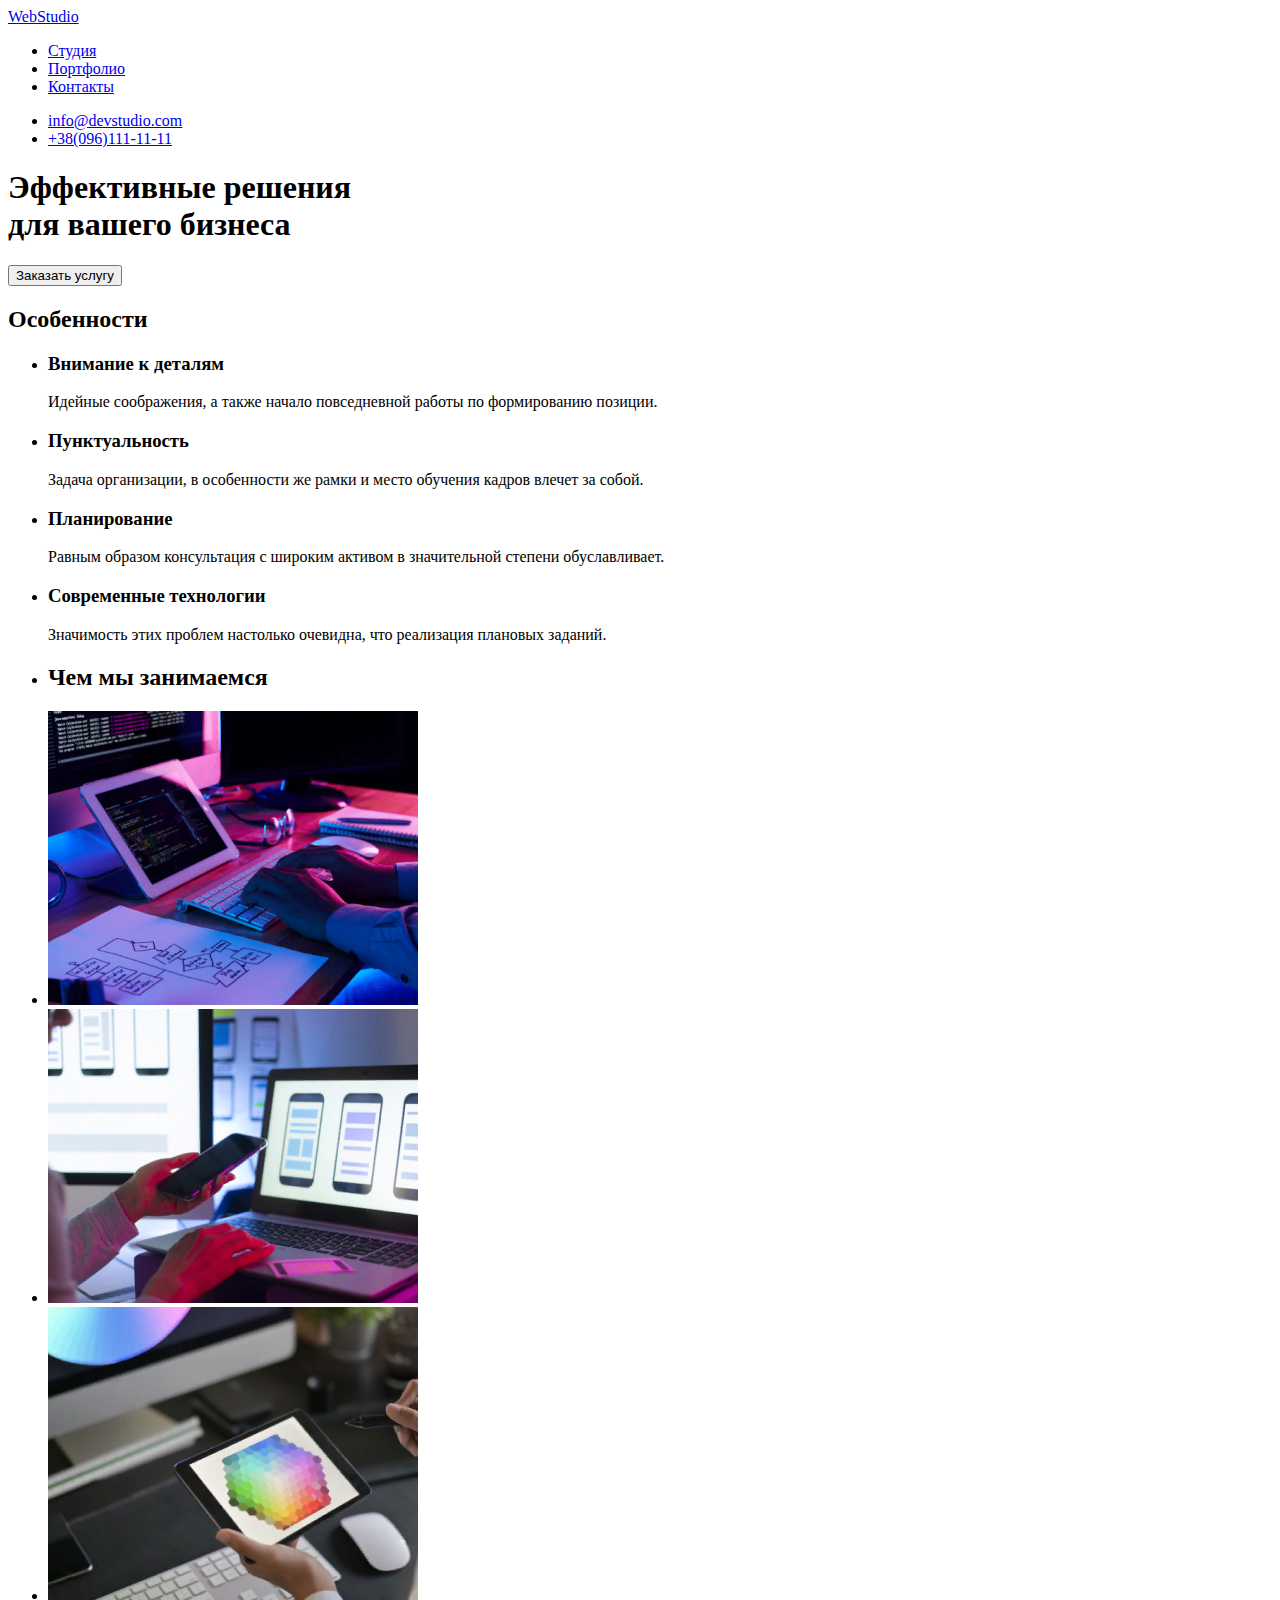
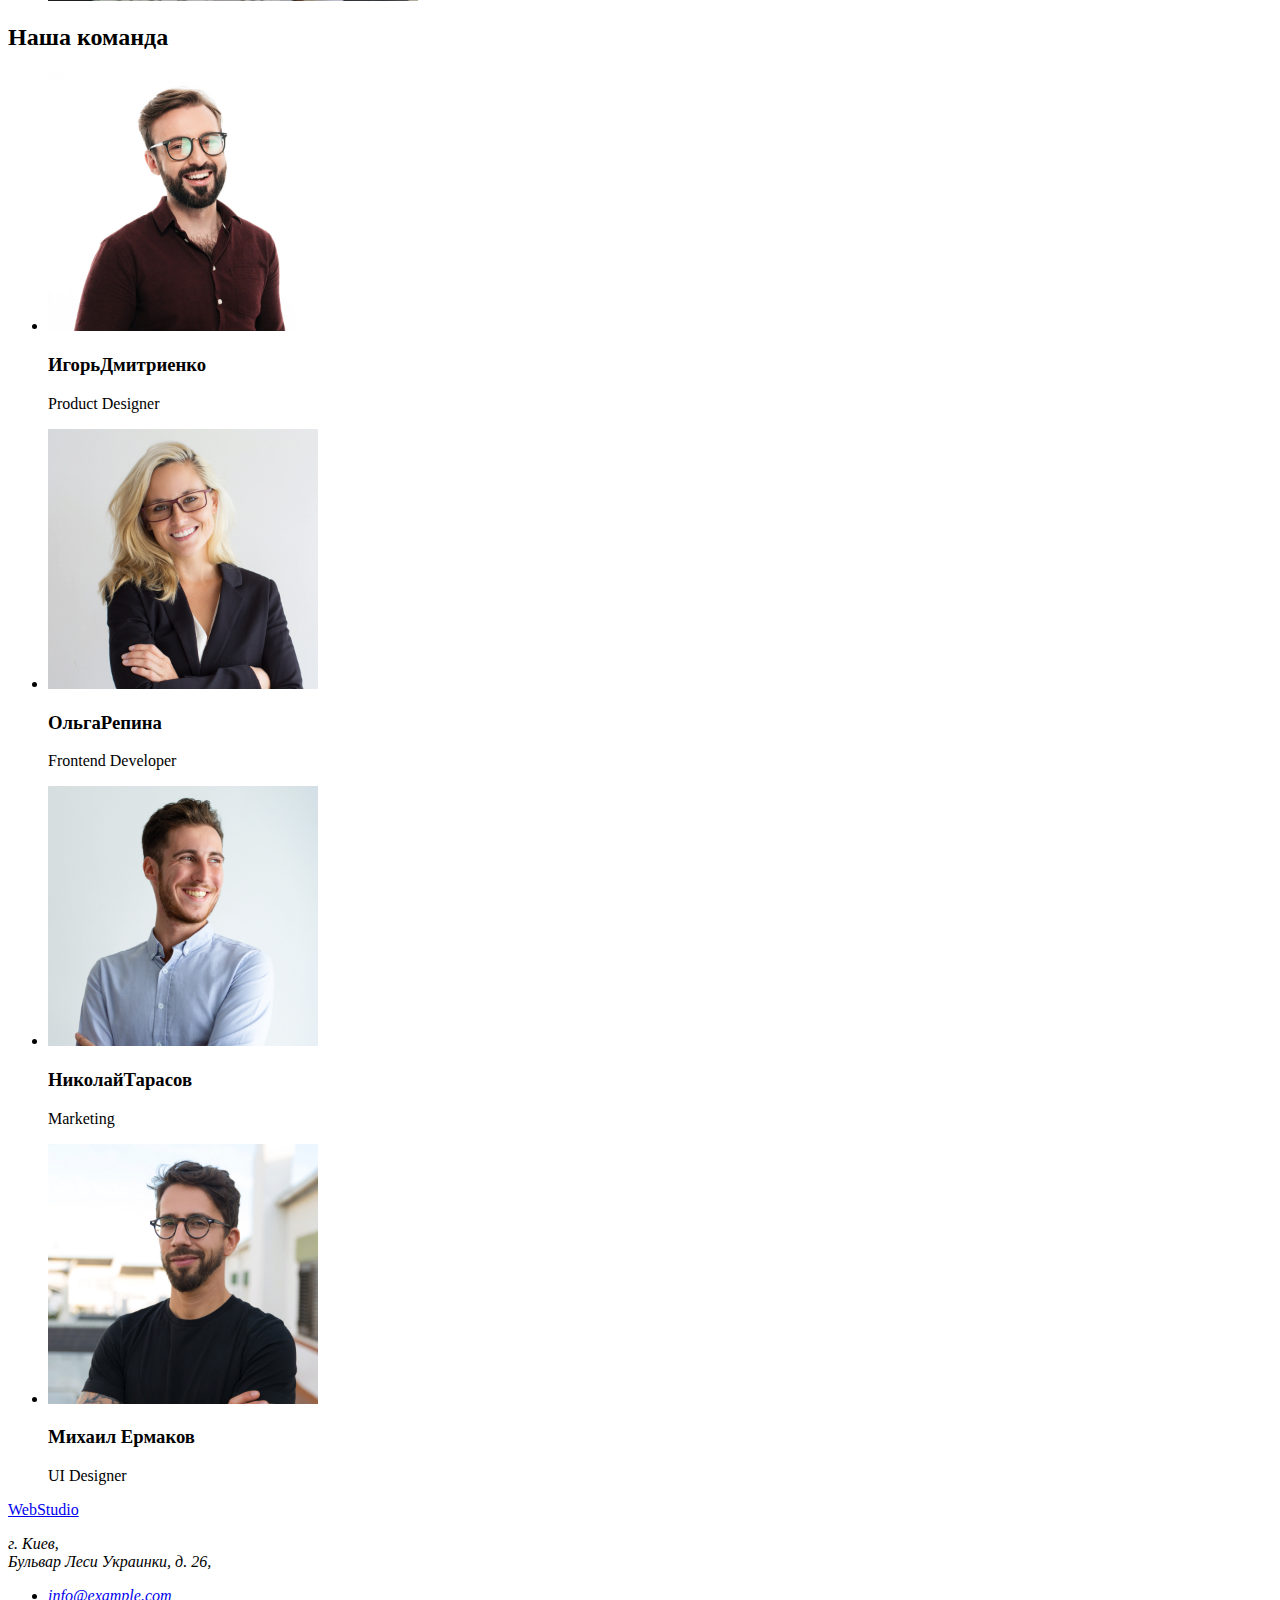
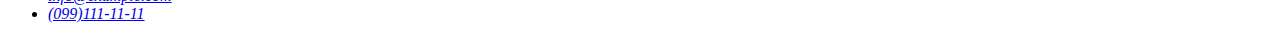
==== index.html @ 768df19d "main" ====
<!DOCTYPE html>
<html lang="ru">
  <head>
    <meta charset="UTF-8" />
    <meta http-equiv="X-UA-Compatible" content="IE=edge" />
    <meta name="viewport" content="width=device-width, initial-scale=1.0" />
    <title>WebStudio</title>
    <link rel="stylesheet" href="./css/style.css" />
  </head>
  <body>
    <header>
      <nav>
        <a href="/" lang="en">WebStudio</a>
        <ul>
          <li>
            <a href="./index.html">Студия</a>
          </li>
          <li>
            <a href="./portfolio.html">Портфолио</a>
          </li>
          <li>
            <a href="./contacts.html">Контакты</a>
          </li>
        </ul>
      </nav>
      <ul>
        <li>
          <a href="mailto:info@devstudio.com">info@devstudio.com</a>
        </li>
        <li>
          <a href="tel:+380961111111">+38(096)111-11-11</a>
        </li>
      </ul>
    </header>
    <main>
      <section>
        <h1>
          Эффективные решения <br />
          для вашего бизнеса
        </h1>
        <button type="button">Заказать услугу</button>
      </section>
      <section>
        <h2>Особенности</h2>
        <ul>
          <li>
            <h3>Внимание к деталям</h3>
            <p>Идейные соображения, а также начало повседневной работы по формированию позиции.</p>
          </li>
          <li>
            <h3>Пунктуальность</h3>
            <p>
              Задача организации, в особенности же рамки и место обучения кадров влечет за собой.
            </p>
          </li>
          <li>
            <h3>Планирование</h3>
            <p>
              Равным образом консультация с широким активом в значительной степени обуславливает.
            </p>
          </li>
          <li>
            <h3>Современные технологии</h3>
            <p>Значимость этих проблем настолько очевидна, что реализация плановых заданий.</p>
          </li>
        </ul>
      </section>
      <section>
        <ul>
          <li>
            <h2>Чем мы занимаемся</h2>
          </li>
          <li>
            <img src="./images/img.jpg" alt="Верстка" height="294" width="370" />
          </li>
          <li>
            <img src="./images/img2.jpg" alt="Мобильніе приложения" height="294" width="370" />
          </li>

          <li>
            <img src="./images/img3.jpg" alt="Веб-дизайн" height="294" width="370" />
          </li>
        </ul>
      </section>
      <section>
        <h2>Наша команда</h2>
        <ul>
          <li>
            <img
              src="./images/igor-demyanenko.jpg"
              alt="ИгорьДмитриенко"
              height="260"
              width="270"
            />
            <h3>ИгорьДмитриенко</h3>
            <p lang="en">Product Designer</p>
          </li>
        </ul>
        <ul>
          <li>
            <img src="./images/olga-repina.jpg" alt="ОльгаРепина" height="260" width="270" />
            <h3>ОльгаРепина</h3>
            <p lang="en">Frontend Developer</p>
          </li>
        </ul>
        <ul>
          <li>
            <img src="./images/nikolai-tarasov.jpg" alt="НиколайТарасов" height="260" width="270" />
            <h3>НиколайТарасов</h3>
            <p lang="en">Marketing</p>
          </li>
        </ul>
        <ul>
          <li>
            <img src="./images/mihail-ermakov.jpg" alt="Михаил Ермаков" height="260" width="270" />
            <h3>Михаил Ермаков</h3>
            <p lang="en">UI Designer</p>
          </li>
        </ul>
      </section>
    </main>
    <footer>
      <a href="/">WebStudio</a>
      <address>
        <p>
          г. Киев, <br />
          Бульвар Леси Украинки, д. 26, <br />
        </p>
        <ul>
          <li>
            <a href="mailto:info@example.com">info@example.com</a>
          </li>
          <li>
            <a href="tel:+380991111111">(099)111-11-11</a>
          </li>
        </ul>
      </address>
    </footer>
  </body>
</html>
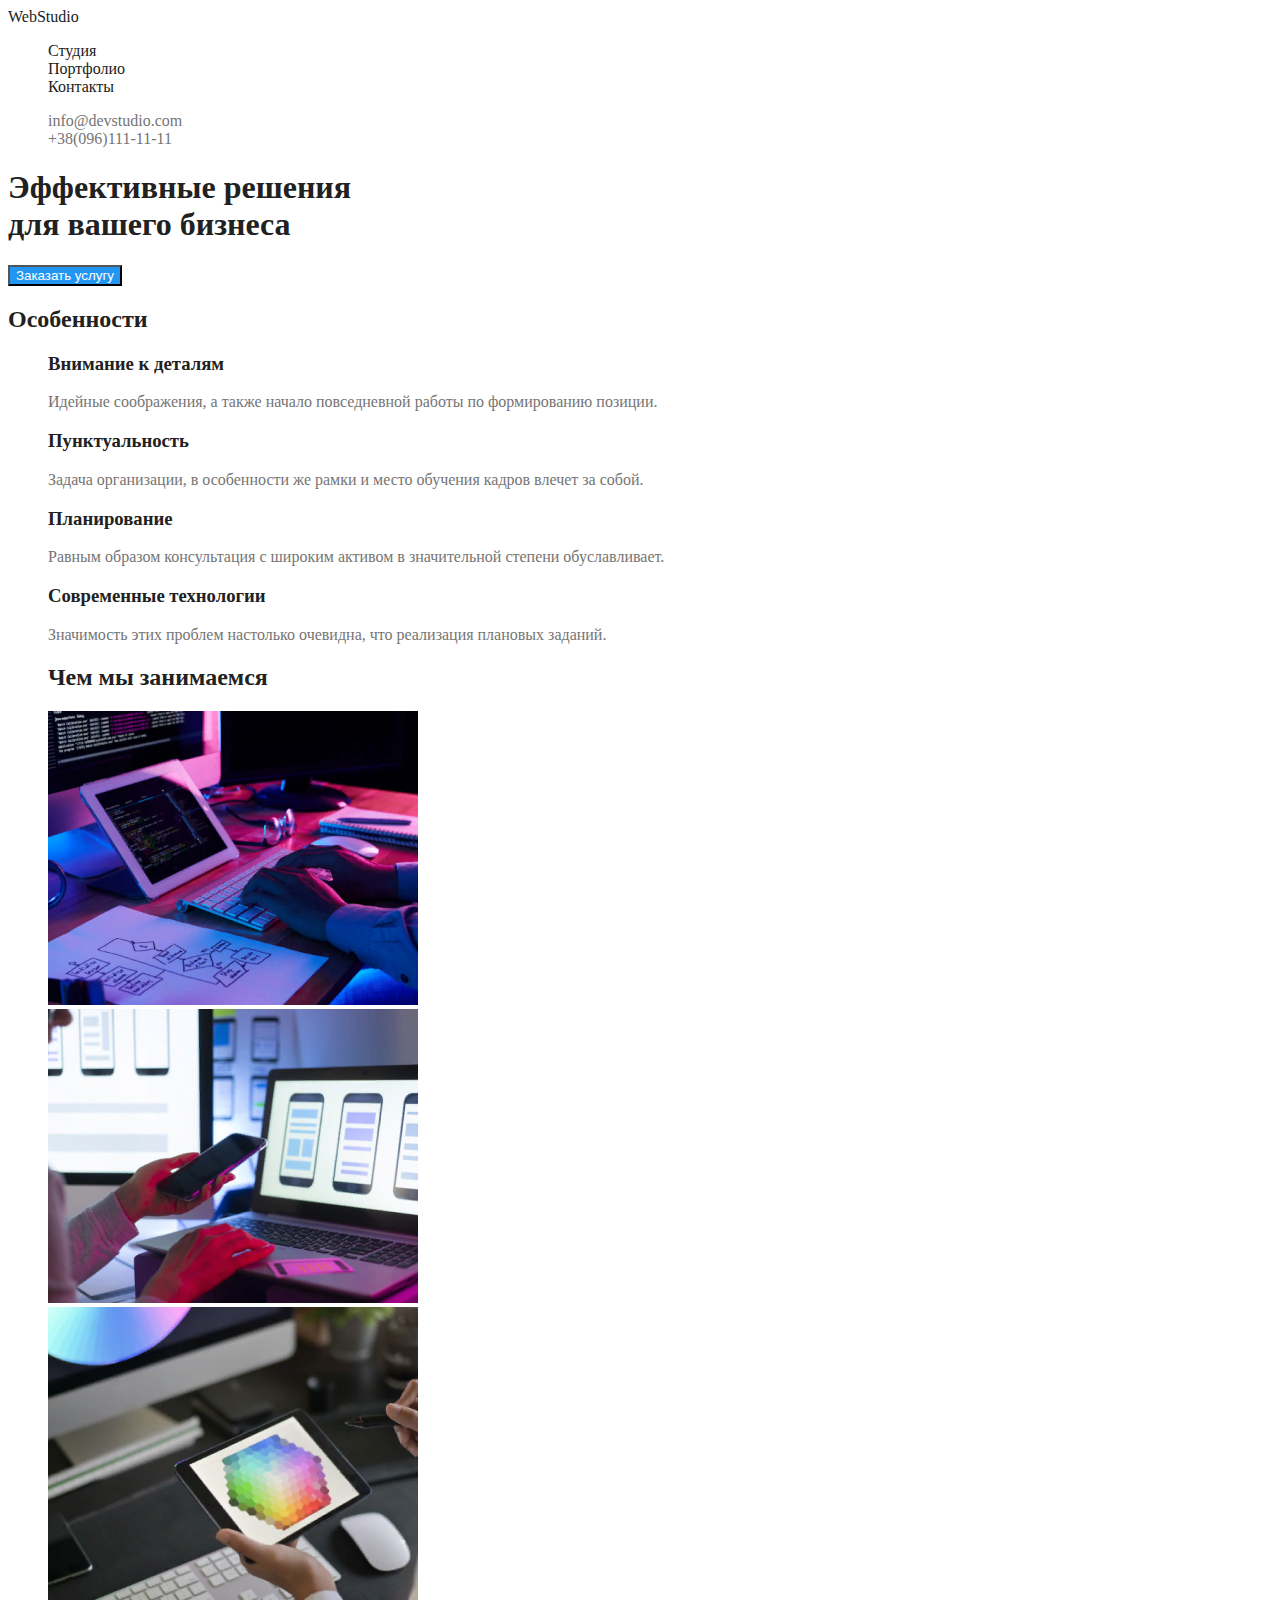
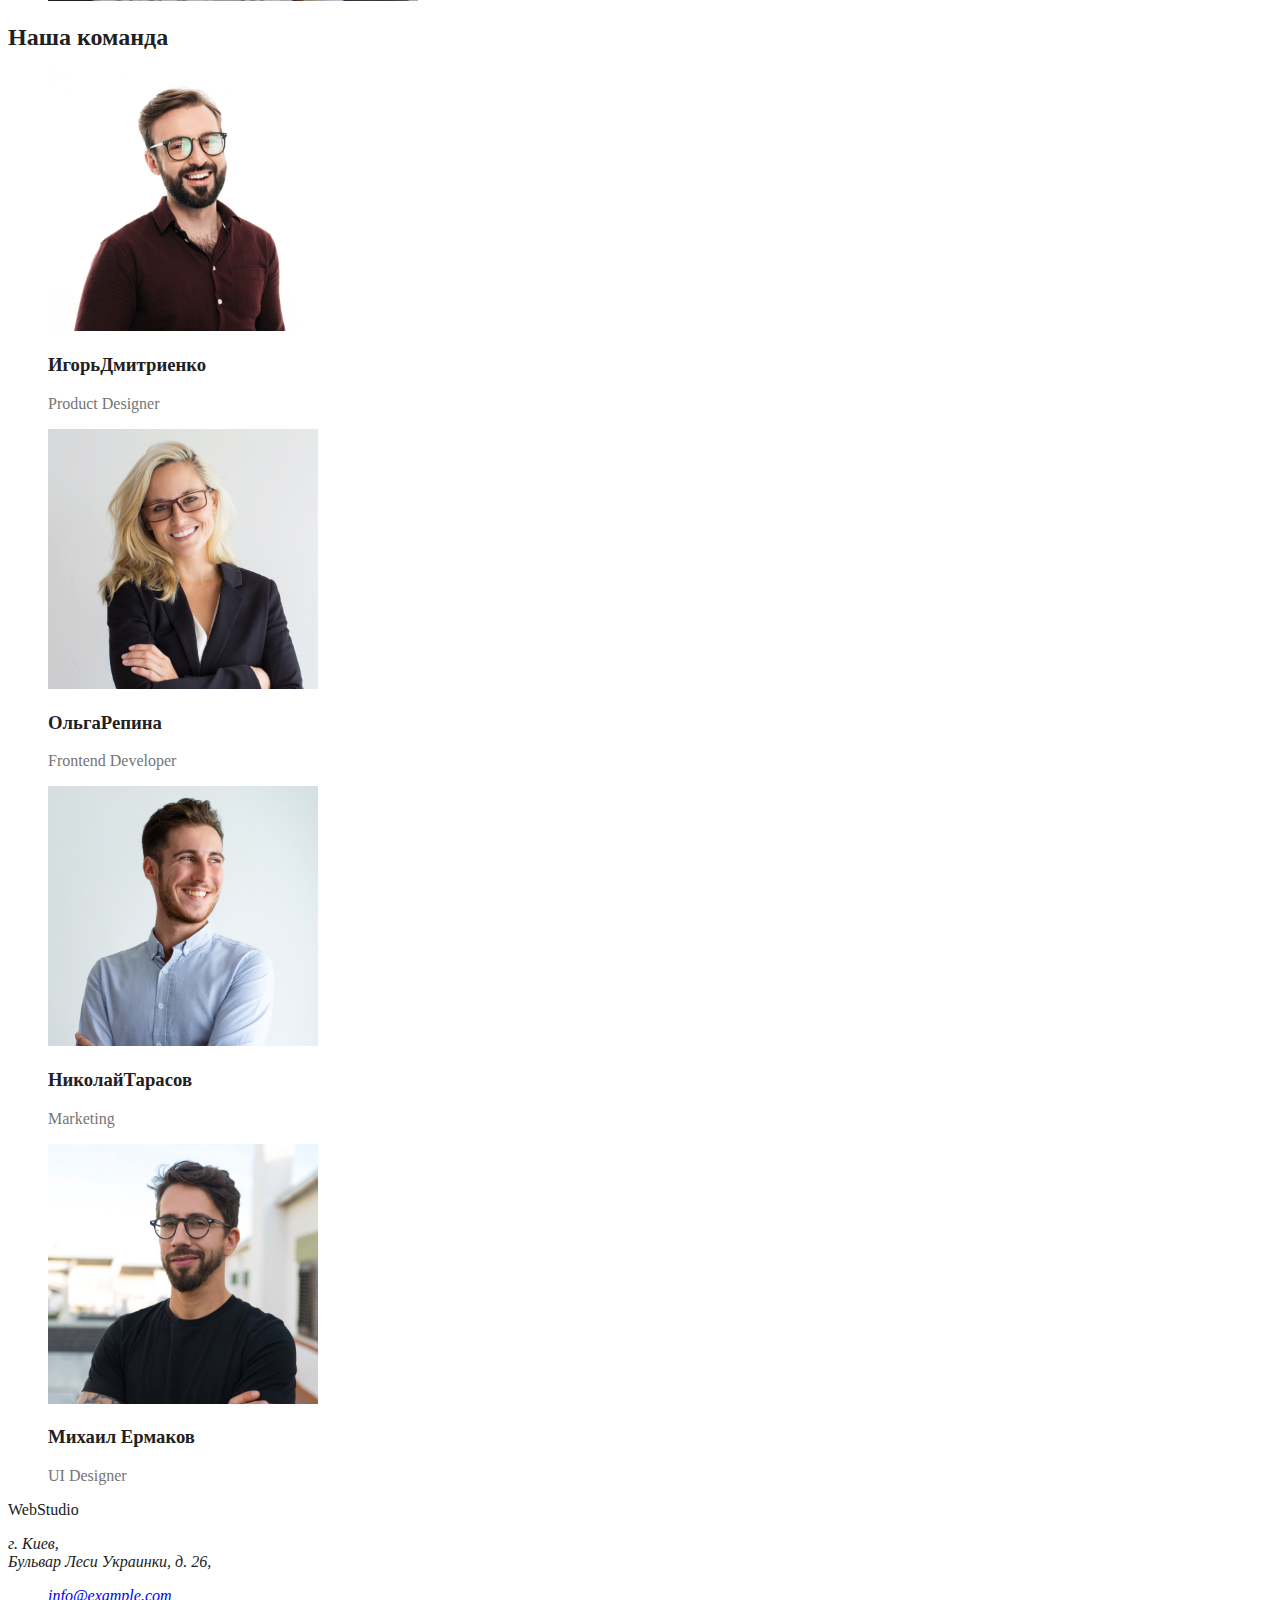
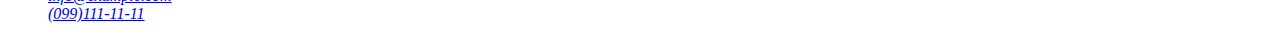
==== commit 38e72ff9: "colors" ====
--- a/index.html
+++ b/index.html
@@ -8,67 +8,80 @@
     <link rel="stylesheet" href="./css/style.css" />
   </head>
   <body>
+    <!--Навигация по сайту-->
     <header>
       <nav>
-        <a href="/" lang="en">WebStudio</a>
-        <ul>
+        <a href="/" lang="en" class="logo">WebStudio</a>
+        <ul class="site-nav list">
           <li>
-            <a href="./index.html">Студия</a>
+            <a class="link" href="./index.html">Студия</a>
           </li>
           <li>
-            <a href="./portfolio.html">Портфолио</a>
+            <a class="link" href="./portfolio.html">Портфолио</a>
           </li>
           <li>
-            <a href="./contacts.html">Контакты</a>
+            <a class="link" href="./contacts.html">Контакты</a>
           </li>
         </ul>
       </nav>
-      <ul>
+      <ul class="auth-nav list">
         <li>
-          <a href="mailto:info@devstudio.com">info@devstudio.com</a>
+          <a class="nav" href="mailto:info@devstudio.com">info@devstudio.com</a>
         </li>
         <li>
-          <a href="tel:+380961111111">+38(096)111-11-11</a>
+          <a class="nav" href="tel:+380961111111">+38(096)111-11-11</a>
         </li>
       </ul>
     </header>
+
     <main>
-      <section>
-        <h1>
+      <!--Герой-->
+      <section class="hero">
+        <h1 class="hero-title">
           Эффективные решения <br />
           для вашего бизнеса
         </h1>
-        <button type="button">Заказать услугу</button>
+        <button type="button" class="bth">Заказать услугу</button>
       </section>
-      <section>
-        <h2>Особенности</h2>
-        <ul>
+
+      <!--Особенности-->
+      <section class="speciality">
+        <h2 class="speciality-title">Особенности</h2>
+        <ul class="list">
           <li>
             <h3>Внимание к деталям</h3>
-            <p>Идейные соображения, а также начало повседневной работы по формированию позиции.</p>
+            <p class="title">
+              Идейные соображения, а также начало повседневной работы по формированию позиции.
+            </p>
           </li>
           <li>
-            <h3>Пунктуальность</h3>
-            <p>
+            <h3 class="">Пунктуальность</h3>
+            <p class="title">
               Задача организации, в особенности же рамки и место обучения кадров влечет за собой.
             </p>
           </li>
           <li>
-            <h3>Планирование</h3>
-            <p>
+            <h3 class="">Планирование</h3>
+            <p class="title">
               Равным образом консультация с широким активом в значительной степени обуславливает.
             </p>
           </li>
           <li>
-            <h3>Современные технологии</h3>
-            <p>Значимость этих проблем настолько очевидна, что реализация плановых заданий.</p>
+            <h3 class="">Современные технологии</h3>
+            <p class="title">
+              Значимость этих проблем настолько очевидна, что реализация плановых заданий.
+            </p>
           </li>
         </ul>
       </section>
+
+      <!--Примеры работ-->
       <section>
-        <ul>
+        <ul class="list">
           <li>
+            <!---Заголовок нужно скрыть-->
             <h2>Чем мы занимаемся</h2>
+            <!---Заголовок нужно скрыть-->
           </li>
           <li>
             <img src="./images/img.jpg" alt="Верстка" height="294" width="370" />
@@ -76,15 +89,16 @@
           <li>
             <img src="./images/img2.jpg" alt="Мобильніе приложения" height="294" width="370" />
           </li>
-
           <li>
             <img src="./images/img3.jpg" alt="Веб-дизайн" height="294" width="370" />
           </li>
         </ul>
       </section>
+
+      <!--Наша команда-->
       <section>
-        <h2>Наша команда</h2>
-        <ul>
+        <h2 class="workers">Наша команда</h2>
+        <ul class="list">
           <li>
             <img
               src="./images/igor-demyanenko.jpg"
@@ -92,41 +106,43 @@
               height="260"
               width="270"
             />
-            <h3>ИгорьДмитриенко</h3>
-            <p lang="en">Product Designer</p>
+            <h3 class="workers-name">ИгорьДмитриенко</h3>
+            <p class="workers-post" lang="en">Product Designer</p>
           </li>
         </ul>
-        <ul>
+        <ul class="list">
           <li>
             <img src="./images/olga-repina.jpg" alt="ОльгаРепина" height="260" width="270" />
-            <h3>ОльгаРепина</h3>
-            <p lang="en">Frontend Developer</p>
+            <h3 class="workers-name">ОльгаРепина</h3>
+            <p class="workers-post" lang="en">Frontend Developer</p>
           </li>
         </ul>
-        <ul>
+        <ul class="list">
           <li>
             <img src="./images/nikolai-tarasov.jpg" alt="НиколайТарасов" height="260" width="270" />
-            <h3>НиколайТарасов</h3>
-            <p lang="en">Marketing</p>
+            <h3 class="workers-name">НиколайТарасов</h3>
+            <p class="workers-post" lang="en">Marketing</p>
           </li>
         </ul>
-        <ul>
+        <ul class="list">
           <li>
             <img src="./images/mihail-ermakov.jpg" alt="Михаил Ермаков" height="260" width="270" />
-            <h3>Михаил Ермаков</h3>
-            <p lang="en">UI Designer</p>
+            <h3 class="workers-name">Михаил Ермаков</h3>
+            <p class="workers-post" lang="en">UI Designer</p>
           </li>
         </ul>
       </section>
     </main>
+
+    <!---Подвал-->
     <footer>
-      <a href="/">WebStudio</a>
+      <a class="logo" href="/">WebStudio</a>
       <address>
-        <p>
+        <p class="">
           г. Киев, <br />
           Бульвар Леси Украинки, д. 26, <br />
         </p>
-        <ul>
+        <ul class="list">
           <li>
             <a href="mailto:info@example.com">info@example.com</a>
           </li>
--- a/css/style.css
+++ b/css/style.css
@@ -0,0 +1,95 @@
+:root {
+  --primary-text-color: #212121;
+  --hover-text-color: #2196f3;
+  --title-text-color: #757575;
+  --light-tetx-color: #ffffff;
+}
+
+body {
+  color: var(--primary-text-color);
+  background-color: #ffffff;
+}
+/*--- Навигация по сайту---*/
+.logo {
+  color: var(--primary-text-color);
+}
+.logo:hover {
+  color: var(--hover-text-color);
+}
+.list {
+  list-style: none;
+}
+.site-nav .link,
+.auth-nav .nav,
+.logo {
+  text-decoration: none;
+}
+
+.site-nav .link:hover,
+.site-nav .link:focus {
+  color: var(--hover-text-color);
+}
+.site-nav .link {
+  color: var(--primary-text-color);
+}
+
+.auth-nav .nav:hover,
+.auth-nav .nav:focus {
+  color: var(--hover-text-color);
+}
+.auth-nav .nav {
+  color: var(--title-text-color);
+}
+
+.list {
+  color: #212121;
+}
+/*---Герой---*/
+.hero-title {
+  color: var(--primary-text-color);
+}
+/*---Кнопка---*/
+.bth {
+  background-color: var(--hover-text-color);
+}
+.bth {
+  color: var(--light-tetx-color);
+}
+.bth:hover,
+:focus {
+  color: var(--hover-text-color);
+}
+
+/*---Особенности---*/
+
+.speciality-title {
+  color: var(--primary-text-color);
+}
+.title {
+  color: var(--title-text-color);
+}
+
+/*---Наша команда---*/
+
+.workers {
+  color: var(--primary-text-color);
+}
+.workers-name {
+  color: var(--primary-text-color);
+}
+.workers-post {
+  color: var(--title-text-color);
+}
+
+/*---Подвал---*/
+
+/* цвет текста hover #2196F3;  */
+/* основной цвет текста #212121; */
+/* цвет текста mine #FFFFFF; */
+/* цвет текста P #757575;*/
+/* цвет текста адрес+тел footer 
+color: rgba(255, 255, 255, 0.6); */
+/* цвет фона первичный-hader #FFFFFF; */
+/* цвет фона main #E5E5E5; */
+/* цвет фона footer #2F303A; */
+/* цвет logo  "Web" #2196F3 , Studio "#212121;" */
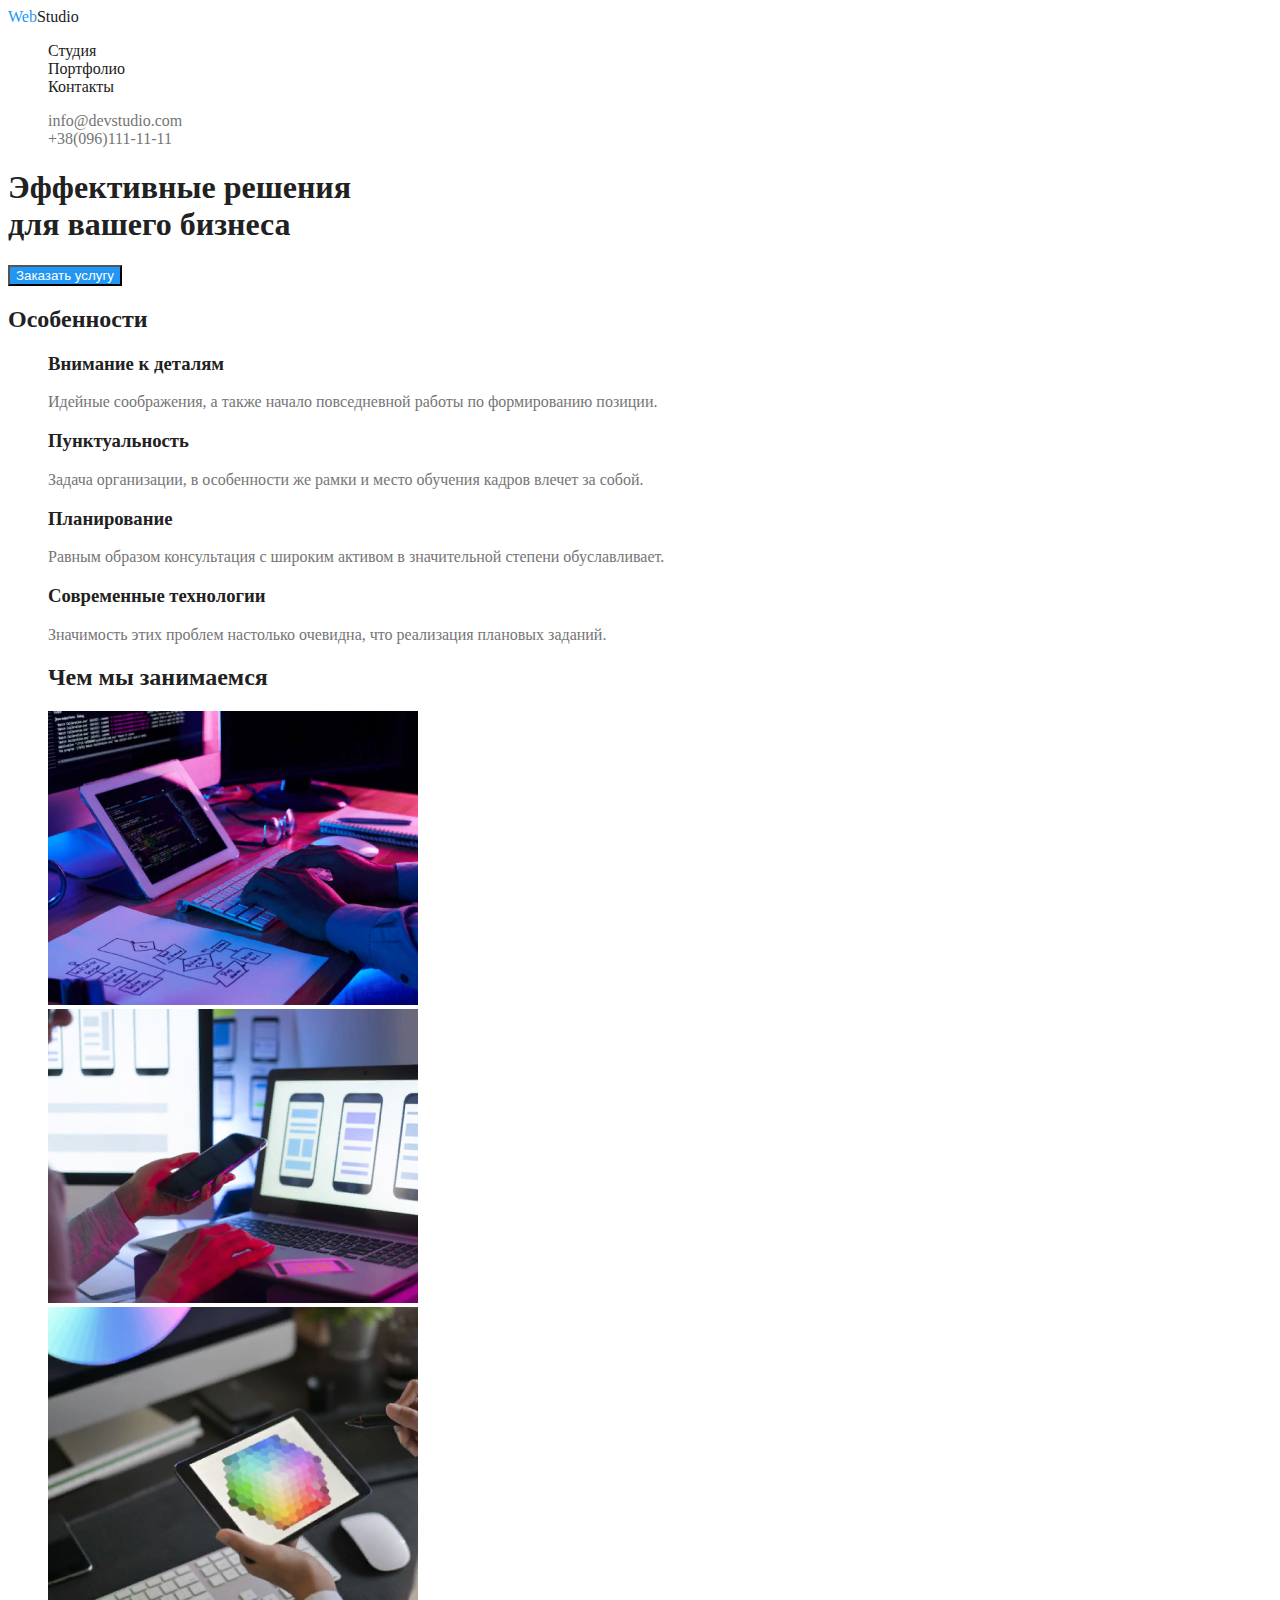
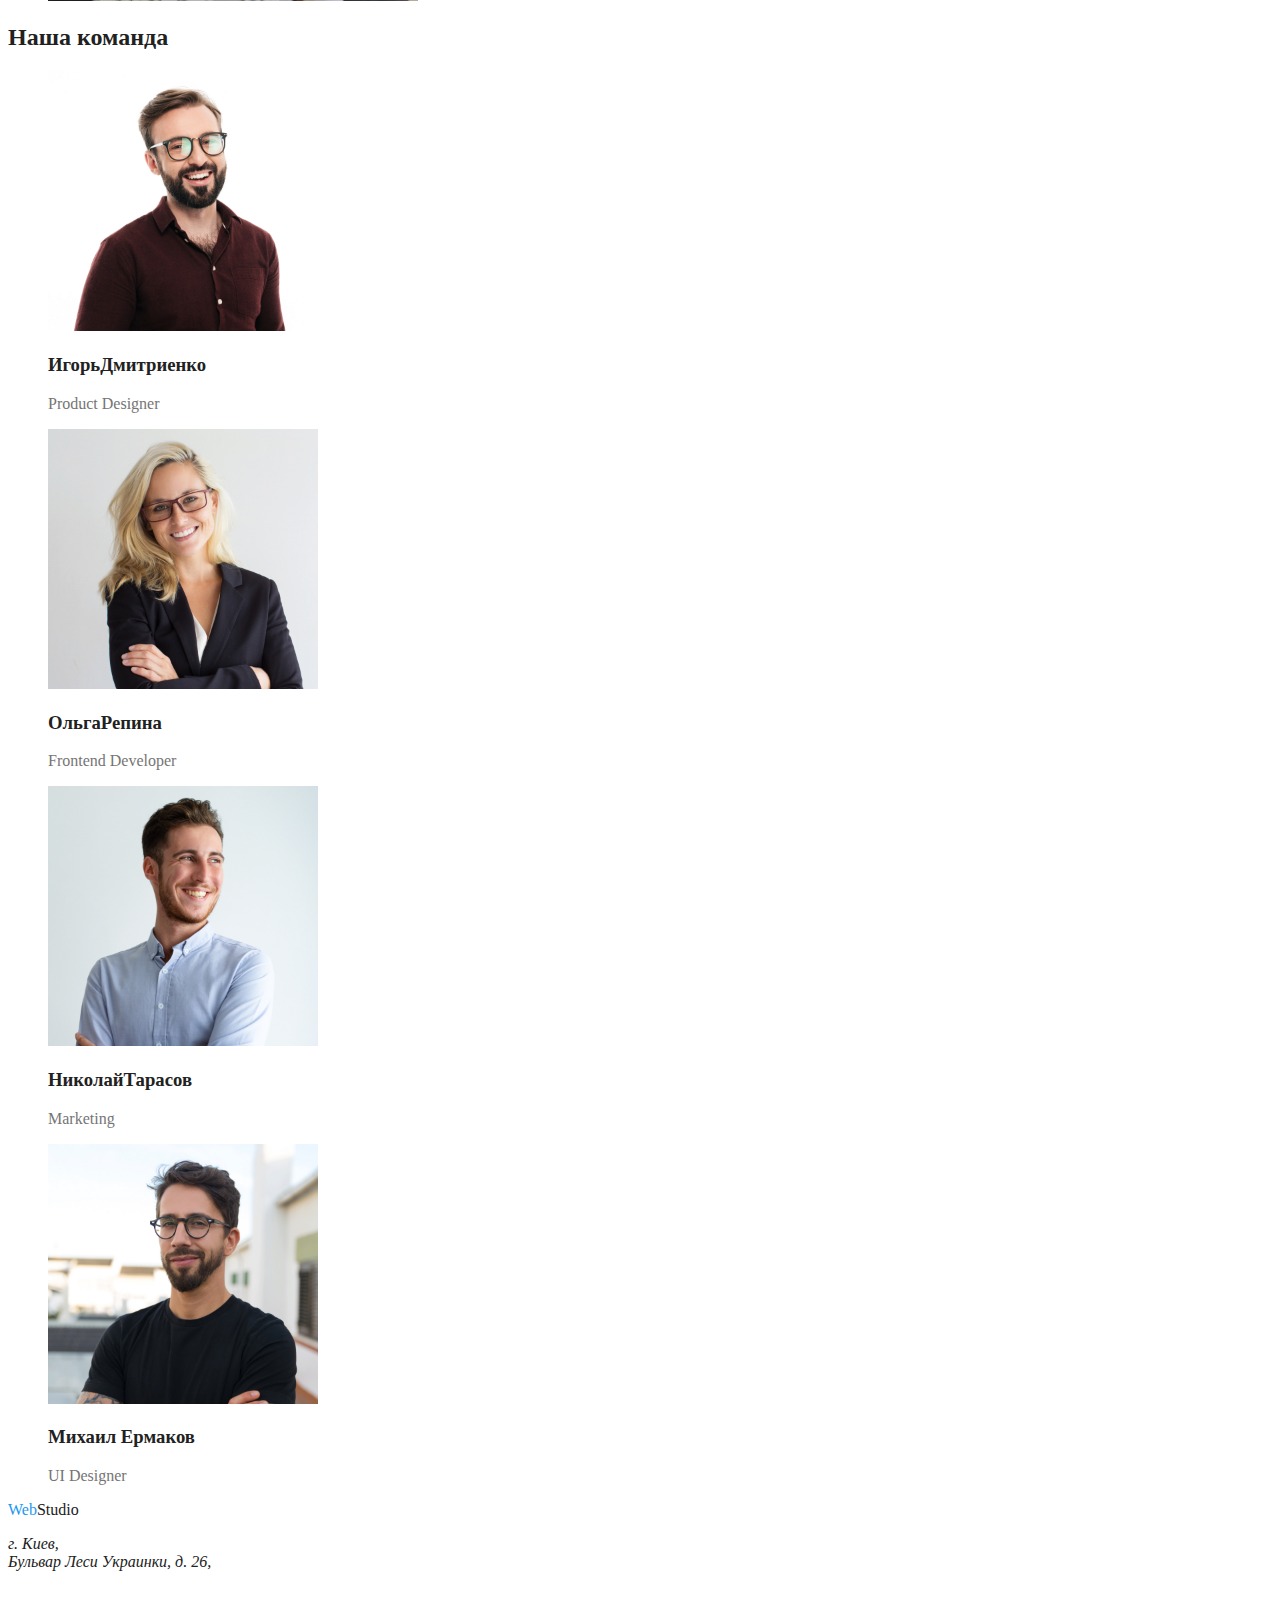
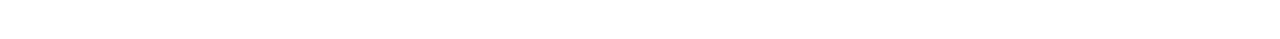
==== commit 8fda3629: "main" ====
--- a/index.html
+++ b/index.html
@@ -11,7 +11,7 @@
     <!--Навигация по сайту-->
     <header>
       <nav>
-        <a href="/" lang="en" class="logo">WebStudio</a>
+        <a href="/" lang="en" class="logo"><span class="word-blue">Web</span>Studio</a>
         <ul class="site-nav list">
           <li>
             <a class="link" href="./index.html">Студия</a>
@@ -136,18 +136,18 @@
 
     <!---Подвал-->
     <footer>
-      <a class="logo" href="/">WebStudio</a>
+      <a class="logo" href="/"><span class="word-blue">Web</span>Studio</a>
       <address>
         <p class="">
           г. Киев, <br />
           Бульвар Леси Украинки, д. 26, <br />
         </p>
-        <ul class="list">
+        <ul class="more list">
           <li>
-            <a href="mailto:info@example.com">info@example.com</a>
+            <a class="nav-more" href="mailto:info@example.com">info@example.com</a>
           </li>
           <li>
-            <a href="tel:+380991111111">(099)111-11-11</a>
+            <a class="nav-more" href="tel:+380991111111">(099)111-11-11</a>
           </li>
         </ul>
       </address>
--- a/css/style.css
+++ b/css/style.css
@@ -3,6 +3,7 @@
   --hover-text-color: #2196f3;
   --title-text-color: #757575;
   --light-tetx-color: #ffffff;
+  --title-text-footer: rgba(255, 255, 255, 0.6);
 }
 
 body {
@@ -12,6 +13,9 @@
 /*--- Навигация по сайту---*/
 .logo {
   color: var(--primary-text-color);
+}
+.logo .word-blue {
+  color: var(--hover-text-color);
 }
 .logo:hover {
   color: var(--hover-text-color);
@@ -44,6 +48,10 @@
 .list {
   color: #212121;
 }
+.link {
+  cursor: pointer;
+}
+
 /*---Герой---*/
 .hero-title {
   color: var(--primary-text-color);
@@ -82,6 +90,16 @@
 }
 
 /*---Подвал---*/
+.more .nav-more {
+  text-decoration: none;
+}
+.more .nav-more {
+  color: var(--title-text-footer);
+}
+
+.more .nav-more:hover {
+  color: var(--hover-text-color);
+}
 
 /* цвет текста hover #2196F3;  */
 /* основной цвет текста #212121; */
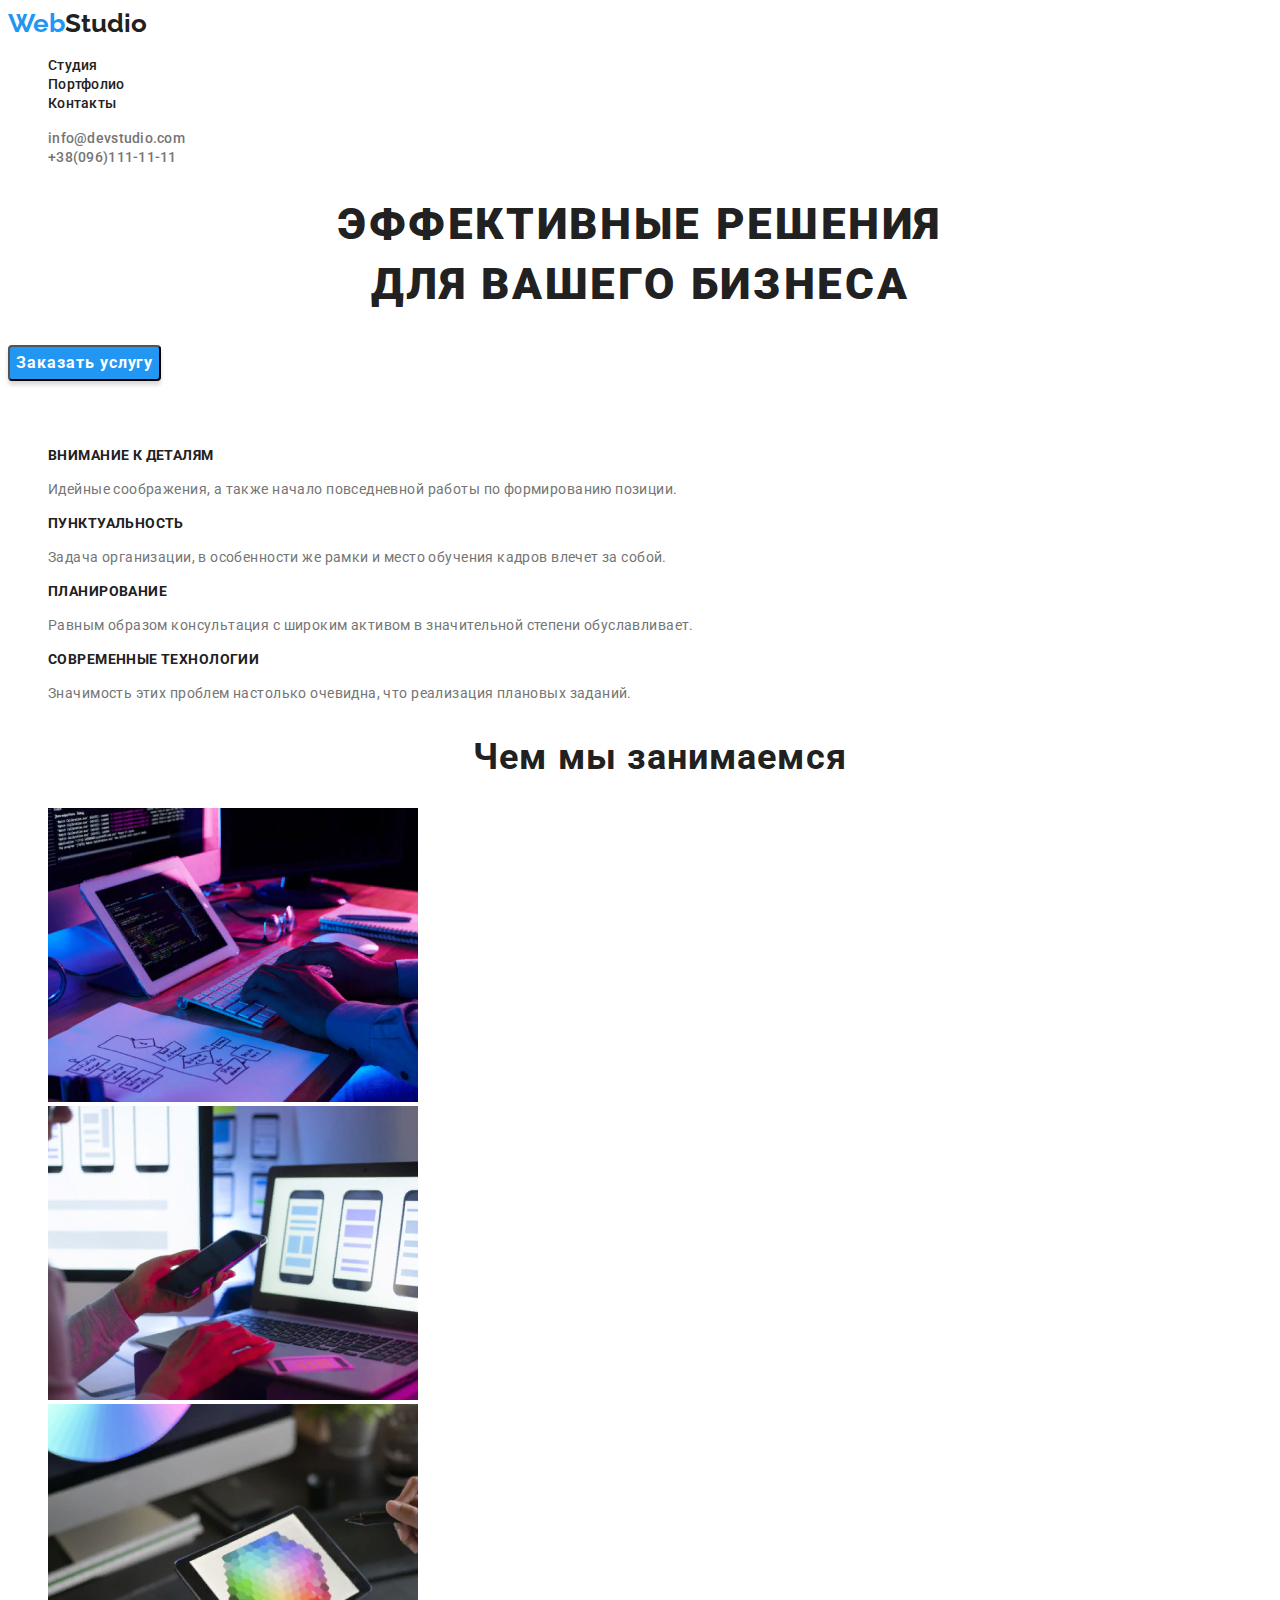
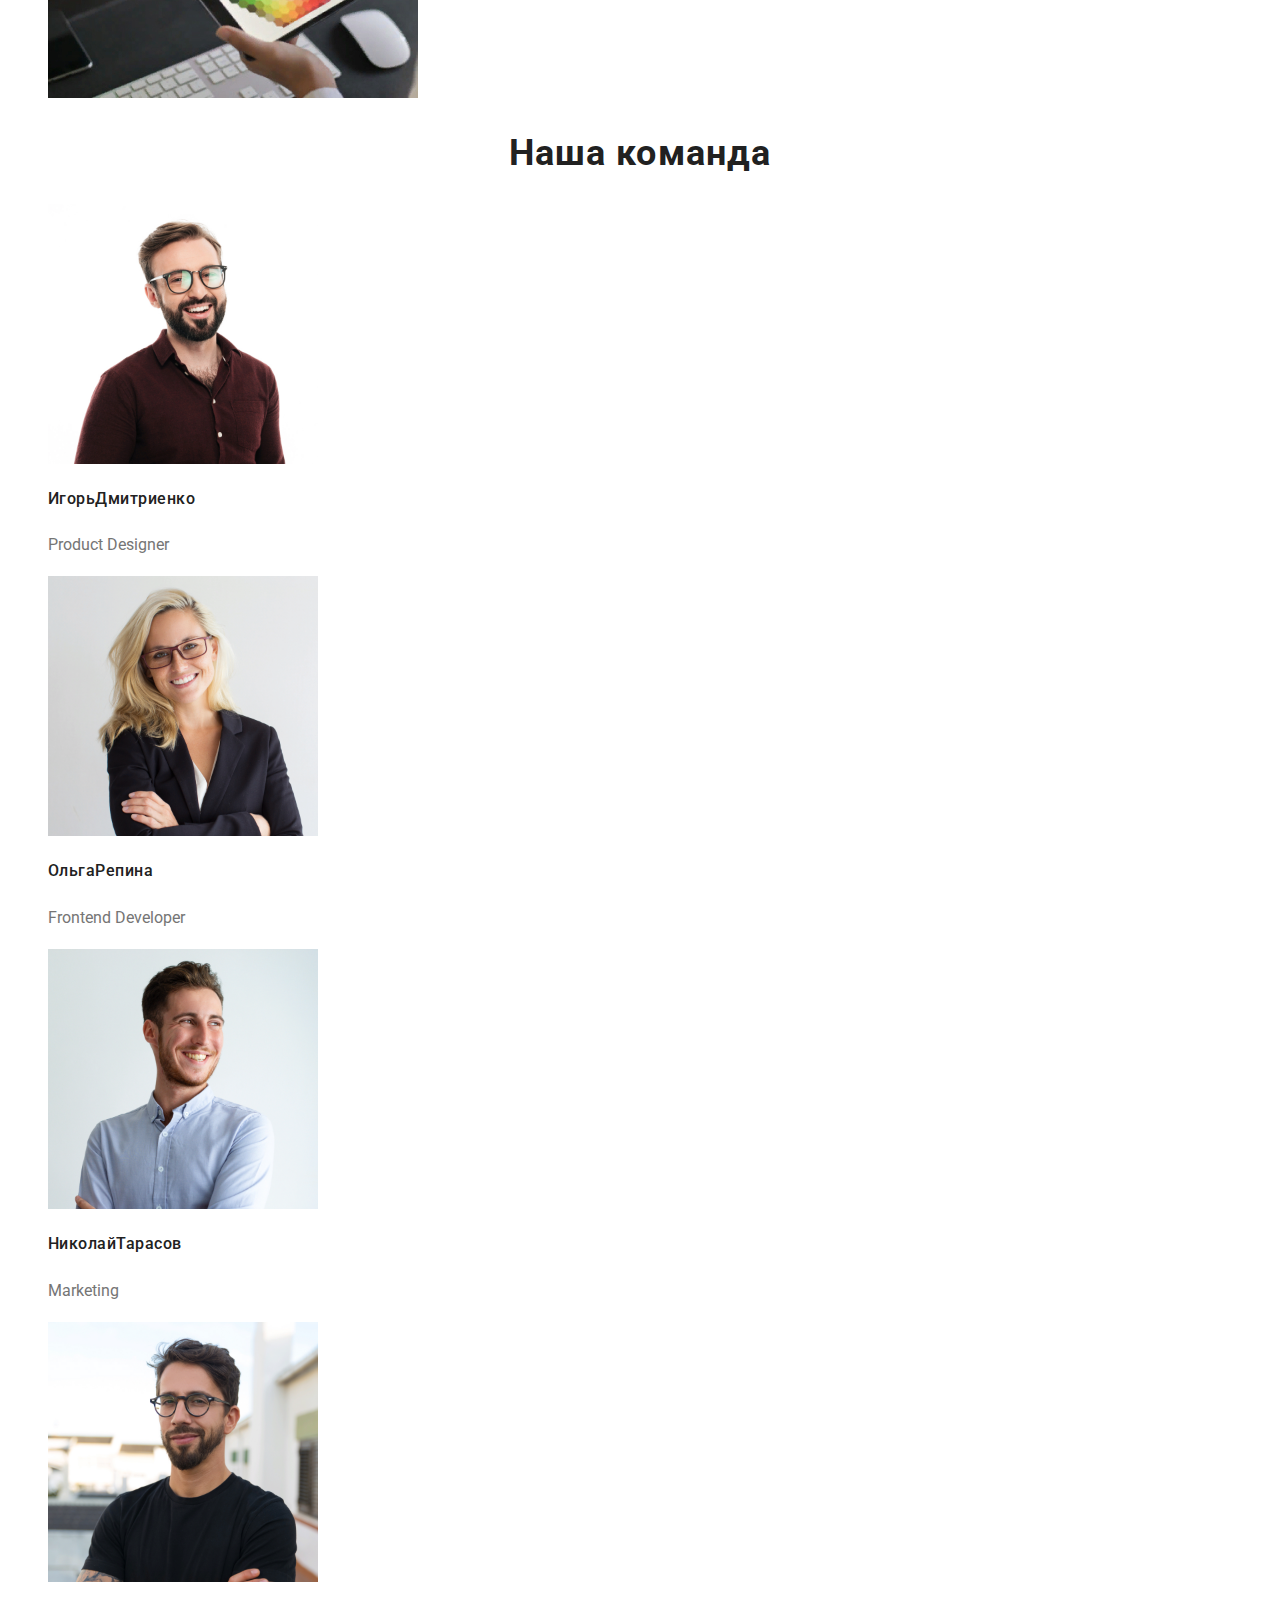
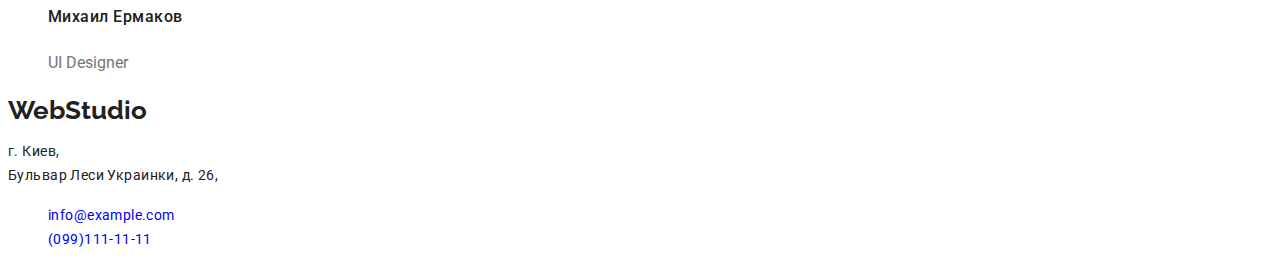
==== commit 4ca76b5c: "checking" ====
--- a/index.html
+++ b/index.html
@@ -5,6 +5,13 @@
     <meta http-equiv="X-UA-Compatible" content="IE=edge" />
     <meta name="viewport" content="width=device-width, initial-scale=1.0" />
     <title>WebStudio</title>
+    <link rel="preconnect" href="https://fonts.googleapis.com" />
+    <link rel="preconnect" href="https://fonts.gstatic.com" crossorigin />
+    <link
+      href="https://fonts.googleapis.com/css2?family=Raleway:wght@700&family=Roboto:wght@400;500;700;900&display=swap"
+      rel="stylesheet"
+    />
+
     <link rel="stylesheet" href="./css/style.css" />
   </head>
   <body>
@@ -45,30 +52,32 @@
       </section>
 
       <!--Особенности-->
-      <section class="speciality">
-        <h2 class="speciality-title">Особенности</h2>
+      <section>
+        <!---Заголовок нужно скрыть-->
+        <h2 class="modal">Особенности</h2>
+        <!---Заголовок нужно скрыть-->
         <ul class="list">
           <li>
-            <h3>Внимание к деталям</h3>
-            <p class="title">
+            <h3 class="caption">Внимание к деталям</h3>
+            <p class="desc">
               Идейные соображения, а также начало повседневной работы по формированию позиции.
             </p>
           </li>
           <li>
-            <h3 class="">Пунктуальность</h3>
-            <p class="title">
+            <h3 class="caption">Пунктуальность</h3>
+            <p class="desc">
               Задача организации, в особенности же рамки и место обучения кадров влечет за собой.
             </p>
           </li>
           <li>
-            <h3 class="">Планирование</h3>
-            <p class="title">
+            <h3 class="caption">Планирование</h3>
+            <p class="desc">
               Равным образом консультация с широким активом в значительной степени обуславливает.
             </p>
           </li>
           <li>
-            <h3 class="">Современные технологии</h3>
-            <p class="title">
+            <h3 class="caption">Современные технологии</h3>
+            <p class="desc">
               Значимость этих проблем настолько очевидна, что реализация плановых заданий.
             </p>
           </li>
@@ -79,9 +88,7 @@
       <section>
         <ul class="list">
           <li>
-            <!---Заголовок нужно скрыть-->
-            <h2>Чем мы занимаемся</h2>
-            <!---Заголовок нужно скрыть-->
+            <h2 class="subtitle">Чем мы занимаемся</h2>
           </li>
           <li>
             <img src="./images/img.jpg" alt="Верстка" height="294" width="370" />
@@ -97,7 +104,7 @@
 
       <!--Наша команда-->
       <section>
-        <h2 class="workers">Наша команда</h2>
+        <h2 class="subtitle">Наша команда</h2>
         <ul class="list">
           <li>
             <img
@@ -106,43 +113,43 @@
               height="260"
               width="270"
             />
-            <h3 class="workers-name">ИгорьДмитриенко</h3>
-            <p class="workers-post" lang="en">Product Designer</p>
+            <h3 class="subtitle-name">ИгорьДмитриенко</h3>
+            <p class="subtitle-post" lang="en">Product Designer</p>
           </li>
         </ul>
         <ul class="list">
           <li>
             <img src="./images/olga-repina.jpg" alt="ОльгаРепина" height="260" width="270" />
-            <h3 class="workers-name">ОльгаРепина</h3>
-            <p class="workers-post" lang="en">Frontend Developer</p>
+            <h3 class="subtitle-name">ОльгаРепина</h3>
+            <p class="subtitle-post" lang="en">Frontend Developer</p>
           </li>
         </ul>
         <ul class="list">
           <li>
             <img src="./images/nikolai-tarasov.jpg" alt="НиколайТарасов" height="260" width="270" />
-            <h3 class="workers-name">НиколайТарасов</h3>
-            <p class="workers-post" lang="en">Marketing</p>
+            <h3 class="subtitle-name">НиколайТарасов</h3>
+            <p class="subtitle-post" lang="en">Marketing</p>
           </li>
         </ul>
         <ul class="list">
           <li>
             <img src="./images/mihail-ermakov.jpg" alt="Михаил Ермаков" height="260" width="270" />
-            <h3 class="workers-name">Михаил Ермаков</h3>
-            <p class="workers-post" lang="en">UI Designer</p>
+            <h3 class="subtitle-name">Михаил Ермаков</h3>
+            <p class="subtitle-post" lang="en">UI Designer</p>
           </li>
         </ul>
       </section>
     </main>
 
     <!---Подвал-->
-    <footer>
-      <a class="logo" href="/"><span class="word-blue">Web</span>Studio</a>
+    <footer class="all">
+      <a class="logo" href="/">Web<span class="word-white">Studio</span></a>
       <address>
-        <p class="">
+        <p class="more-list">
           г. Киев, <br />
           Бульвар Леси Украинки, д. 26, <br />
         </p>
-        <ul class="more list">
+        <ul>
           <li>
             <a class="nav-more" href="mailto:info@example.com">info@example.com</a>
           </li>
--- a/css/style.css
+++ b/css/style.css
@@ -4,15 +4,23 @@
   --title-text-color: #757575;
   --light-tetx-color: #ffffff;
   --title-text-footer: rgba(255, 255, 255, 0.6);
+  --portfolio-button: #f5f4fa;
 }
 
 body {
   color: var(--primary-text-color);
   background-color: #ffffff;
+
+  font-family: Roboto, sans-serif;
 }
 /*--- Навигация по сайту---*/
 .logo {
   color: var(--primary-text-color);
+
+  font-family: Raleway, sans-serif;
+  font-weight: 700;
+  font-size: 26px;
+  line-height: 1.19;
 }
 .logo .word-blue {
   color: var(--hover-text-color);
@@ -20,7 +28,7 @@
 .logo:hover {
   color: var(--hover-text-color);
 }
-.list {
+ul {
   list-style: none;
 }
 .site-nav .link,
@@ -35,6 +43,11 @@
 }
 .site-nav .link {
   color: var(--primary-text-color);
+
+  font-weight: 500;
+  font-size: 14px;
+  line-height: 1.14;
+  letter-spacing: 0.02em;
 }
 
 .auth-nav .nav:hover,
@@ -43,18 +56,33 @@
 }
 .auth-nav .nav {
   color: var(--title-text-color);
+
+  font-weight: 500;
+  font-size: 14px;
+  line-height: 1.14;
+  letter-spacing: 0.02em;
 }
 
 .list {
   color: #212121;
 }
-.link {
+/*.link {
   cursor: pointer;
-}
+}*/
 
 /*---Герой---*/
 .hero-title {
   color: var(--primary-text-color);
+}
+
+.hero-title {
+  /*color: var(--light-tetx-color);*/
+  font-weight: 900;
+  font-size: 44px;
+  line-height: 1.36;
+  text-align: center;
+  letter-spacing: 0.06em;
+  text-transform: uppercase;
 }
 /*---Кнопка---*/
 .bth {
@@ -62,52 +90,141 @@
 }
 .bth {
   color: var(--light-tetx-color);
+
+  font-family: 'Roboto';
+  font-weight: 700;
+  font-size: 16px;
+  line-height: 1.88;
+
+  display: flex;
+  align-items: center;
+  text-align: center;
+  letter-spacing: 0.06em;
+  box-shadow: 0px 4px 4px rgba(0, 0, 0, 0.15);
+  border-radius: 4px;
 }
 .bth:hover,
 :focus {
-  color: var(--hover-text-color);
+  color: var(--primary-text-color);
 }
 
 /*---Особенности---*/
-
-.speciality-title {
-  color: var(--primary-text-color);
-}
-.title {
-  color: var(--title-text-color);
-}
-
-/*---Наша команда---*/
-
-.workers {
-  color: var(--primary-text-color);
-}
-.workers-name {
-  color: var(--primary-text-color);
-}
-.workers-post {
-  color: var(--title-text-color);
+.modal {
+  visibility: hidden;
+}
+.desc {
+  color: var(--title-text-color);
+  font-family: 'Roboto';
+  font-weight: 400;
+  font-size: 14px;
+  line-height: 1.71;
+  letter-spacing: 0.03em;
+}
+.caption {
+  font-weight: 700;
+  font-size: 14px;
+  line-height: 1.14;
+  letter-spacing: 0.03em;
+  text-transform: uppercase;
+}
+/*---Примеры робот,Наша команда---*/
+
+.subtitle {
+  color: var(--primary-text-color);
+
+  font-weight: 700;
+  font-size: 36px;
+  line-height: 1.17;
+  text-align: center;
+  letter-spacing: 0.03em;
+}
+.subtitle-name {
+  color: var(--primary-text-color);
+
+  font-weight: 500;
+  font-size: 16px;
+  line-height: 1.9;
+  letter-spacing: 0.03em;
+}
+.subtitle-post {
+  color: var(--title-text-color);
+
+  font-family: 'Roboto';
+  font-weight: 400;
+  font-size: 16px;
+  line-height: 1.9;
 }
 
 /*---Подвал---*/
-.more .nav-more {
+
+/*.logo .word-white {
+  color: var(--light-tetx-color);
+}*/
+.nav-more {
   text-decoration: none;
 }
-.more .nav-more {
-  color: var(--title-text-footer);
-}
-
-.more .nav-more:hover {
-  color: var(--hover-text-color);
-}
-
-/* цвет текста hover #2196F3;  */
-/* основной цвет текста #212121; */
-/* цвет текста mine #FFFFFF; */
-/* цвет текста P #757575;*/
-/* цвет текста адрес+тел footer 
-color: rgba(255, 255, 255, 0.6); */
-/* цвет фона первичный-hader #FFFFFF; */
-/* цвет фона main #E5E5E5; */
-/* цвет фона footer #2F303A; */
-/* цвет logo  "Web" #2196F3 , Studio "#212121;" */
+.nav-more {
+  /*color: var(--title-text-footer);*/
+
+  font-weight: 400;
+  font-size: 14px;
+  line-height: 1.71;
+
+  letter-spacing: 0.03em;
+}
+
+.nav-more:hover,
+:focus {
+  color: var(--hover-text-color);
+}
+
+.all .more-list {
+  font-style: normal;
+  font-weight: 400;
+  font-size: 14px;
+  line-height: 1.71;
+  letter-spacing: 0.03em;
+}
+.all .nav-more {
+  font-style: normal;
+  font-weight: 400;
+  font-size: 14px;
+  line-height: 1.71;
+  letter-spacing: 0.03em;
+}
+
+/*----СТРАНИЦА ПОРТФОЛИО---*/
+.button {
+  color: var(--primary-text-color);
+  background-color: var(--portfolio-button);
+
+  font-family: 'Roboto';
+
+  font-weight: 500;
+  font-size: 16px;
+  line-height: 26px;
+  letter-spacing: 0.03em;
+  border-radius: 4px;
+}
+.button:hover {
+  color: var(--light-tetx-color);
+  background-color: var(--hover-text-color);
+  box-shadow: 0px 3px 1px rgba(0, 0, 0, 0.1), 0px 1px 2px rgba(0, 0, 0, 0.08),
+    0px 2px 2px rgba(0, 0, 0, 0.12);
+}
+.features {
+  color: var(--primary-text-color);
+
+  font-weight: 700;
+  font-size: 18px;
+  line-height: 2;
+  letter-spacing: 0.06em;
+}
+.benefits {
+  color: var(--title-text-color);
+
+  font-weight: 400;
+  font-size: 16px;
+  line-height: 1.88;
+  letter-spacing: 0.03em;
+}
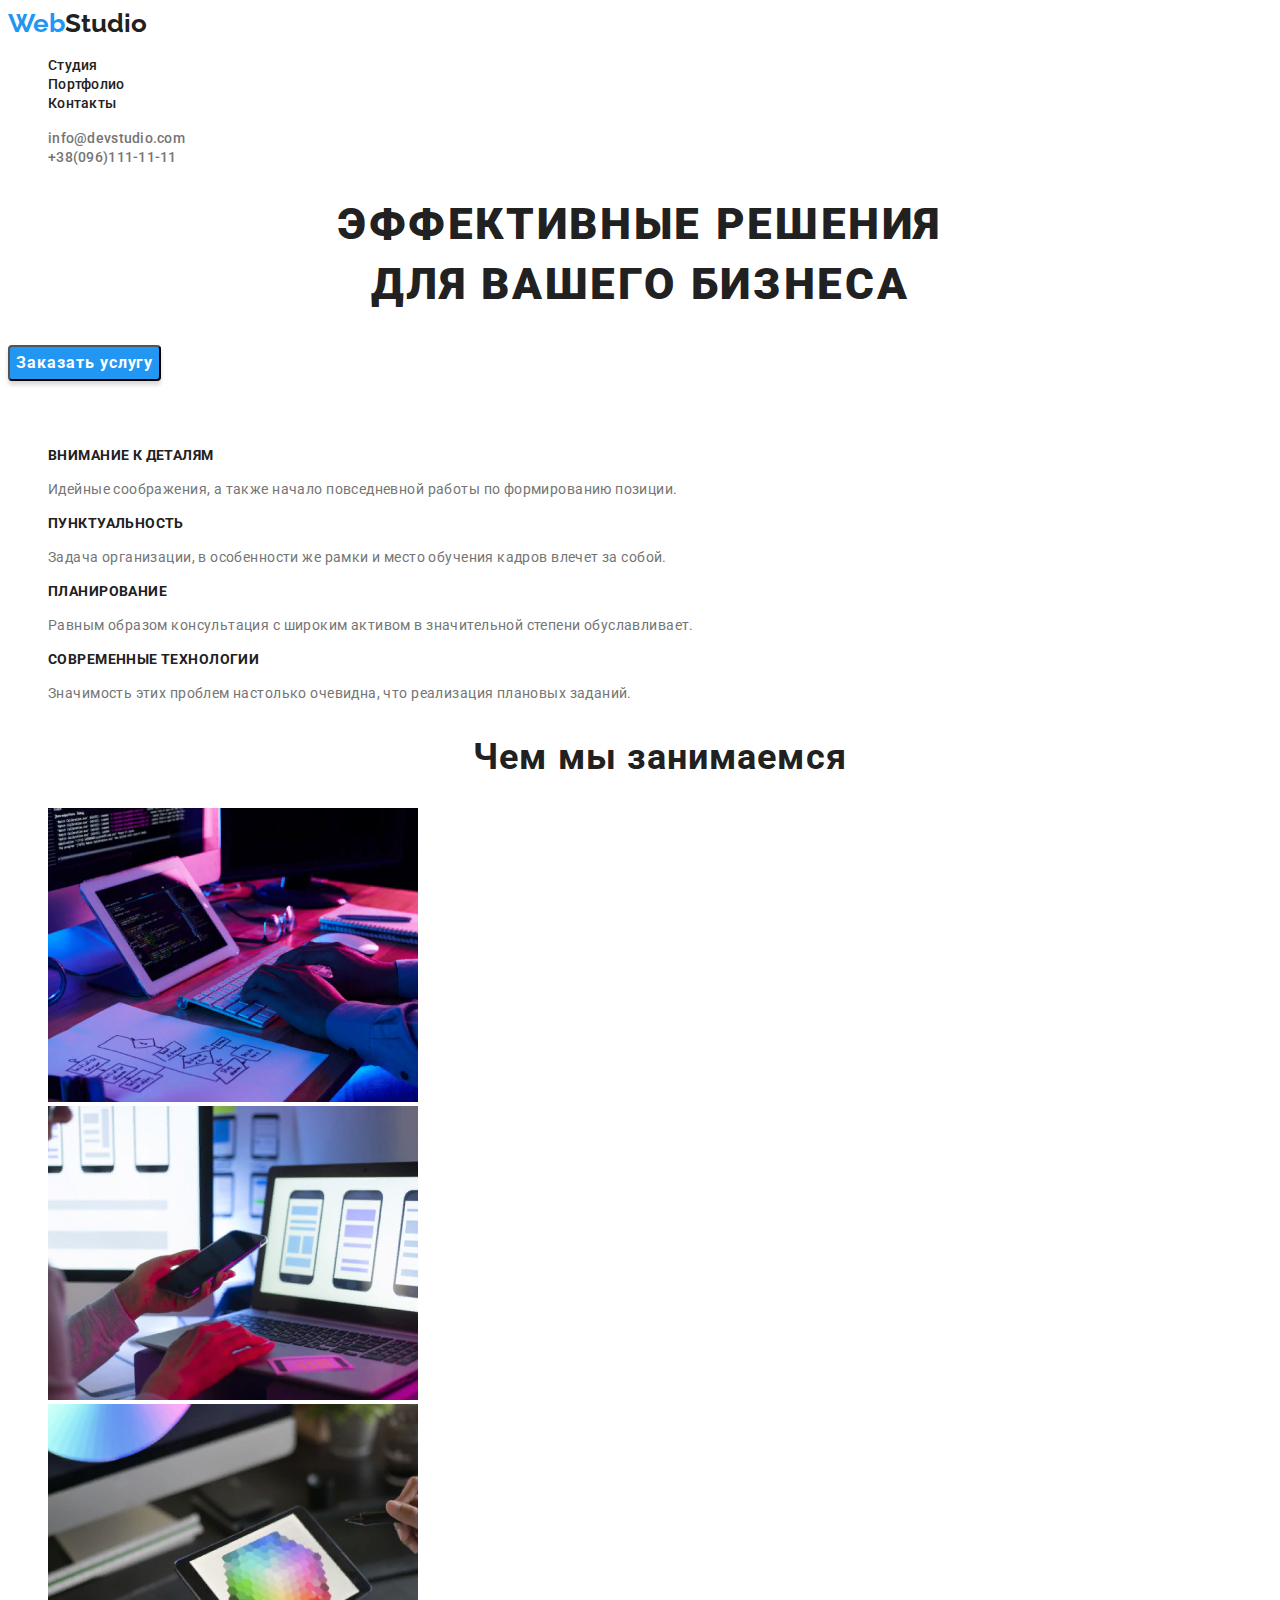
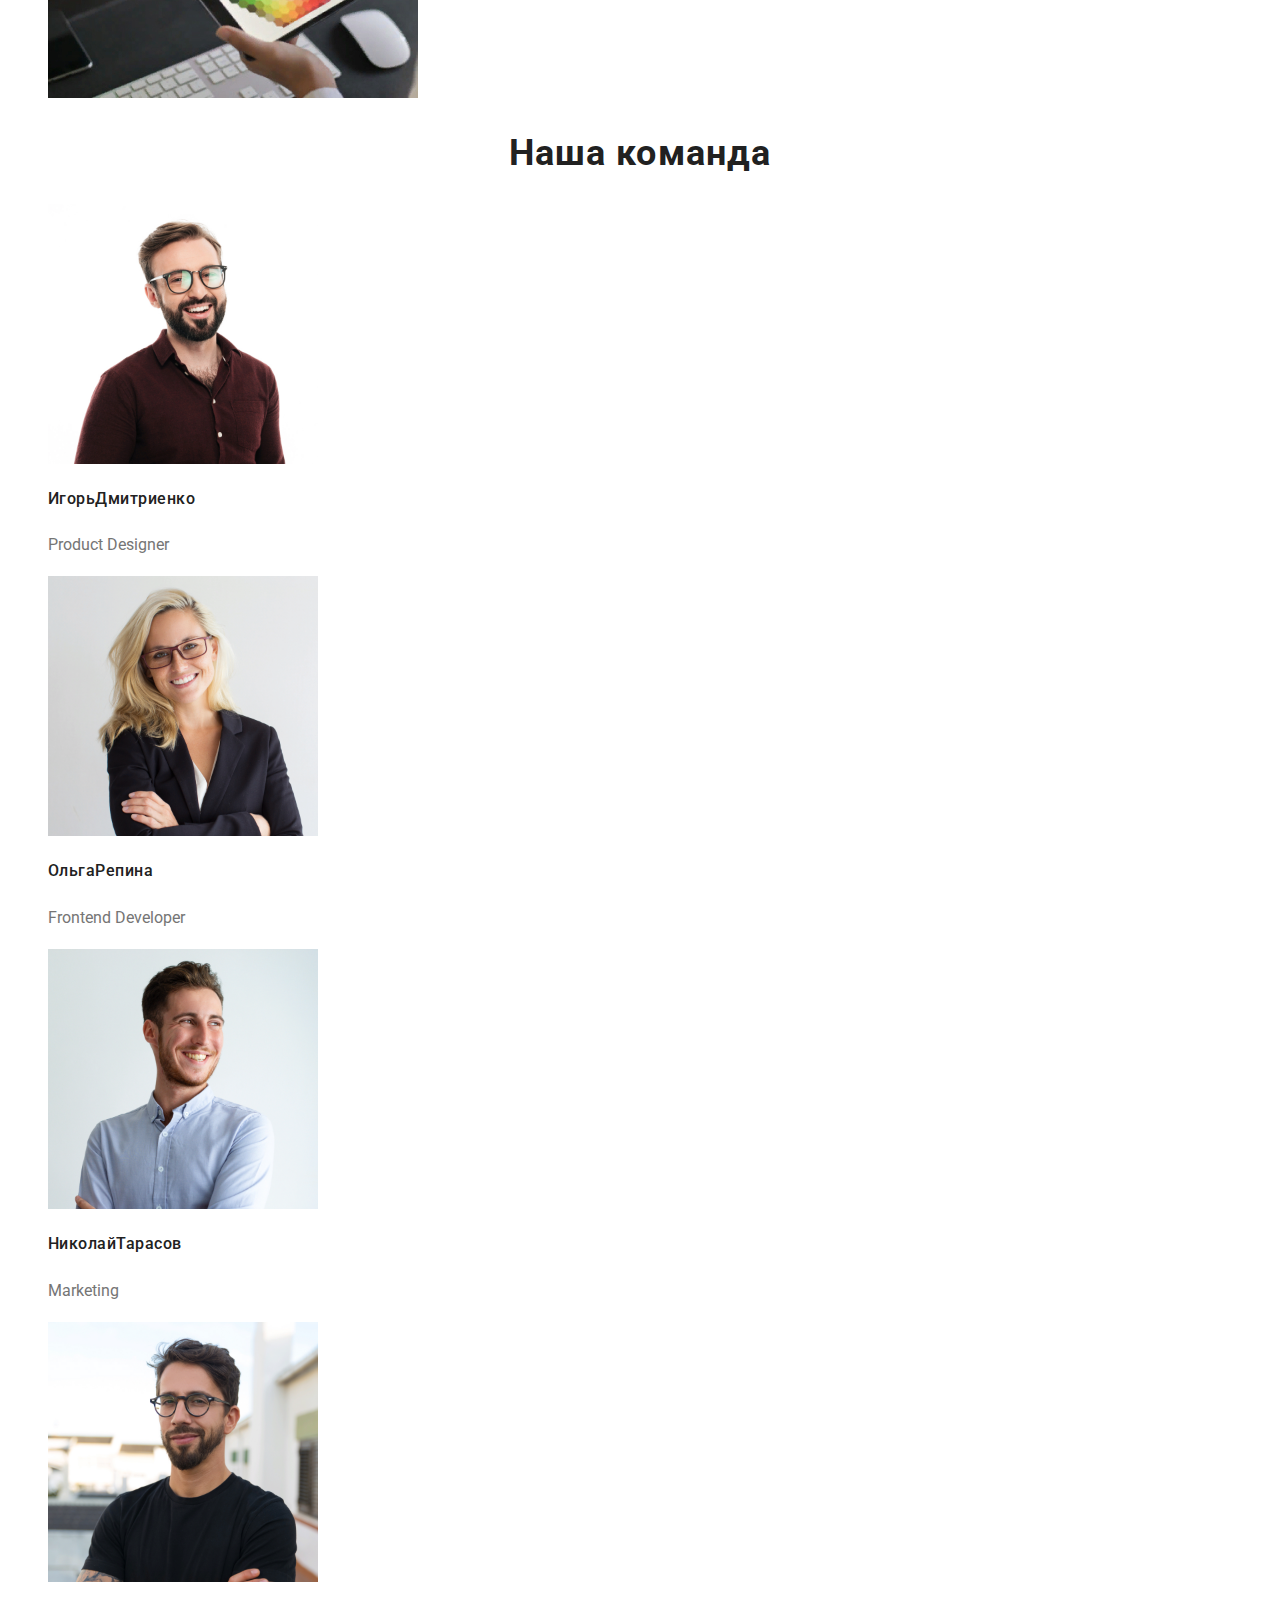
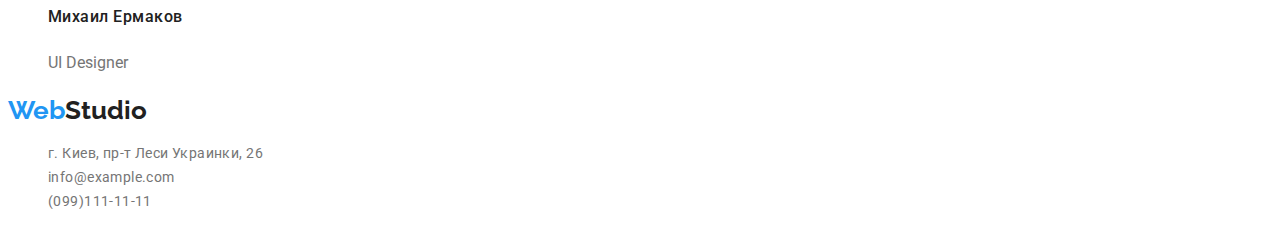
==== commit 6bcfd9cc: "cheng" ====
--- a/index.html
+++ b/index.html
@@ -143,18 +143,19 @@
 
     <!---Подвал-->
     <footer class="all">
-      <a class="logo" href="/">Web<span class="word-white">Studio</span></a>
+      <a href="/" lang="en" class="logo"><span class="word-blue">Web</span>Studio</a>
       <address>
-        <p class="more-list">
-          г. Киев, <br />
-          Бульвар Леси Украинки, д. 26, <br />
-        </p>
-        <ul>
+        <ul class="auth-nav list">
           <li>
-            <a class="nav-more" href="mailto:info@example.com">info@example.com</a>
+            <a href="https://goo.gl/maps/QiBTZSPmp5SqGBBq7" target="_blank"
+              >г. Киев, пр-т Леси Украинки, 26
+            </a>
           </li>
           <li>
-            <a class="nav-more" href="tel:+380991111111">(099)111-11-11</a>
+            <a class="nav" href="mailto:info@example.com">info@example.com</a>
+          </li>
+          <li>
+            <a class="nav" href="tel:+380991111111">(099)111-11-11</a>
           </li>
         </ul>
       </address>
--- a/css/style.css
+++ b/css/style.css
@@ -50,13 +50,15 @@
   letter-spacing: 0.02em;
 }
 
-.auth-nav .nav:hover,
-.auth-nav .nav:focus {
-  color: var(--hover-text-color);
-}
+.auth-nav a:hover,
+:focus {
+  color: var(--hover-text-color);
+}
+
 .auth-nav .nav {
   color: var(--title-text-color);
-
+  text-decoration: none;
+  font-style: normal;
   font-weight: 500;
   font-size: 14px;
   line-height: 1.14;
@@ -157,40 +159,19 @@
 
 /*---Подвал---*/
 
-/*.logo .word-white {
-  color: var(--light-tetx-color);
-}*/
-.nav-more {
+.all .auth-nav a {
+  color: var(--title-text-color);
+
+  font-style: normal;
   text-decoration: none;
-}
-.nav-more {
-  /*color: var(--title-text-footer);*/
-
   font-weight: 400;
   font-size: 14px;
   line-height: 1.71;
-
-  letter-spacing: 0.03em;
-}
-
-.nav-more:hover,
+  letter-spacing: 0.03em;
+}
+.all .auth-nav a:hover,
 :focus {
   color: var(--hover-text-color);
-}
-
-.all .more-list {
-  font-style: normal;
-  font-weight: 400;
-  font-size: 14px;
-  line-height: 1.71;
-  letter-spacing: 0.03em;
-}
-.all .nav-more {
-  font-style: normal;
-  font-weight: 400;
-  font-size: 14px;
-  line-height: 1.71;
-  letter-spacing: 0.03em;
 }
 
 /*----СТРАНИЦА ПОРТФОЛИО---*/
